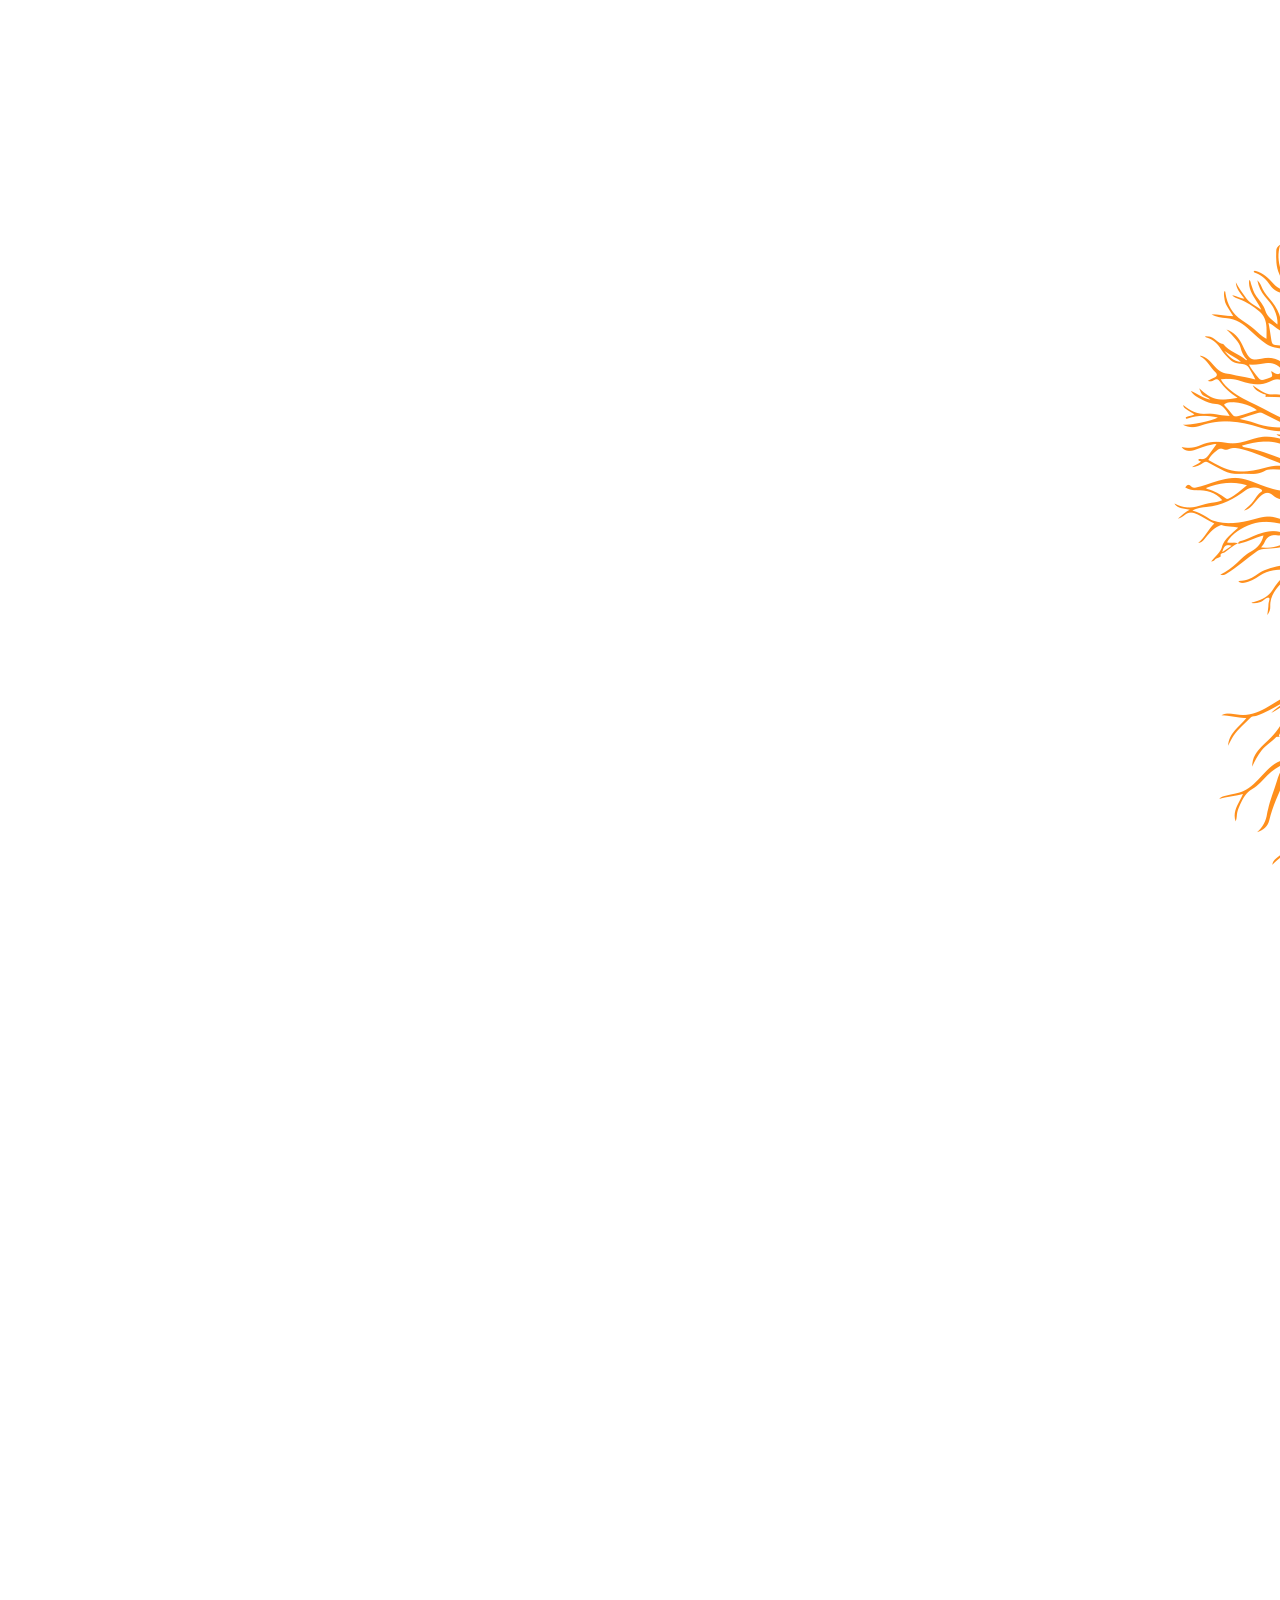
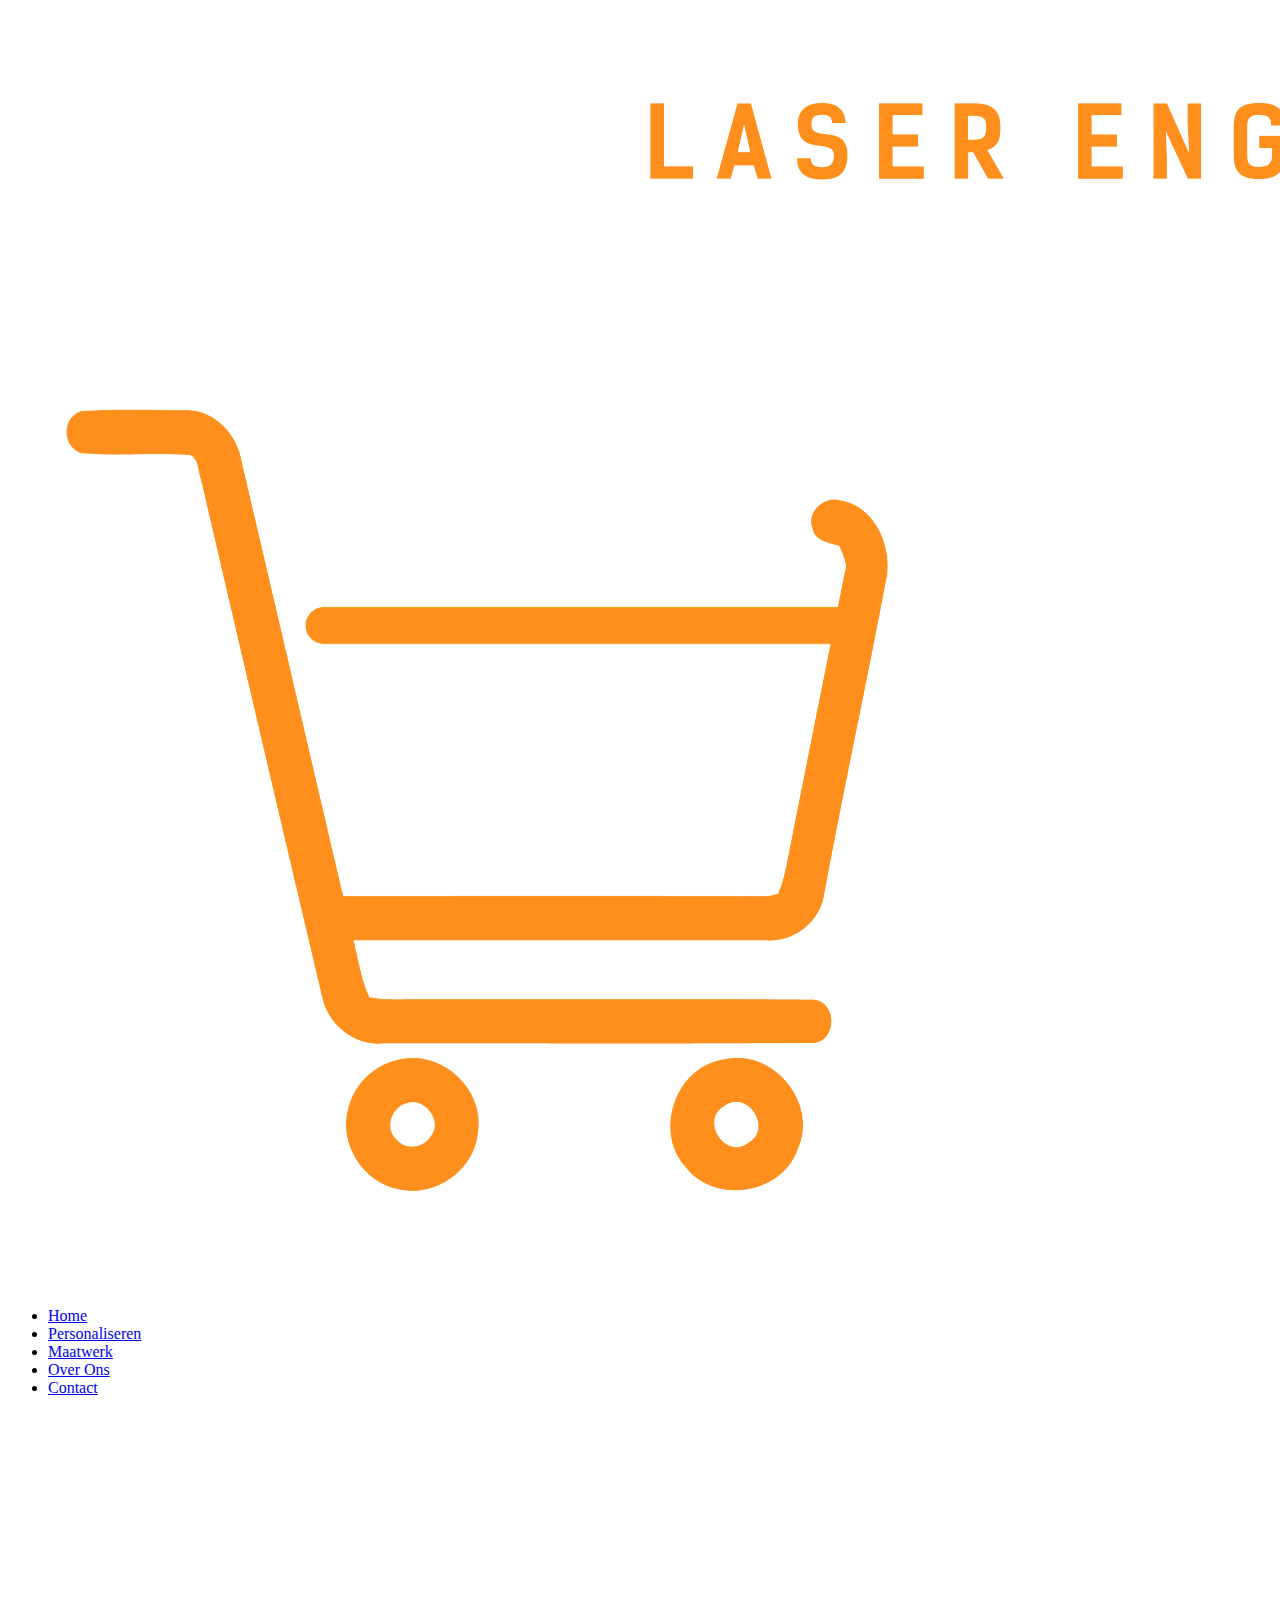
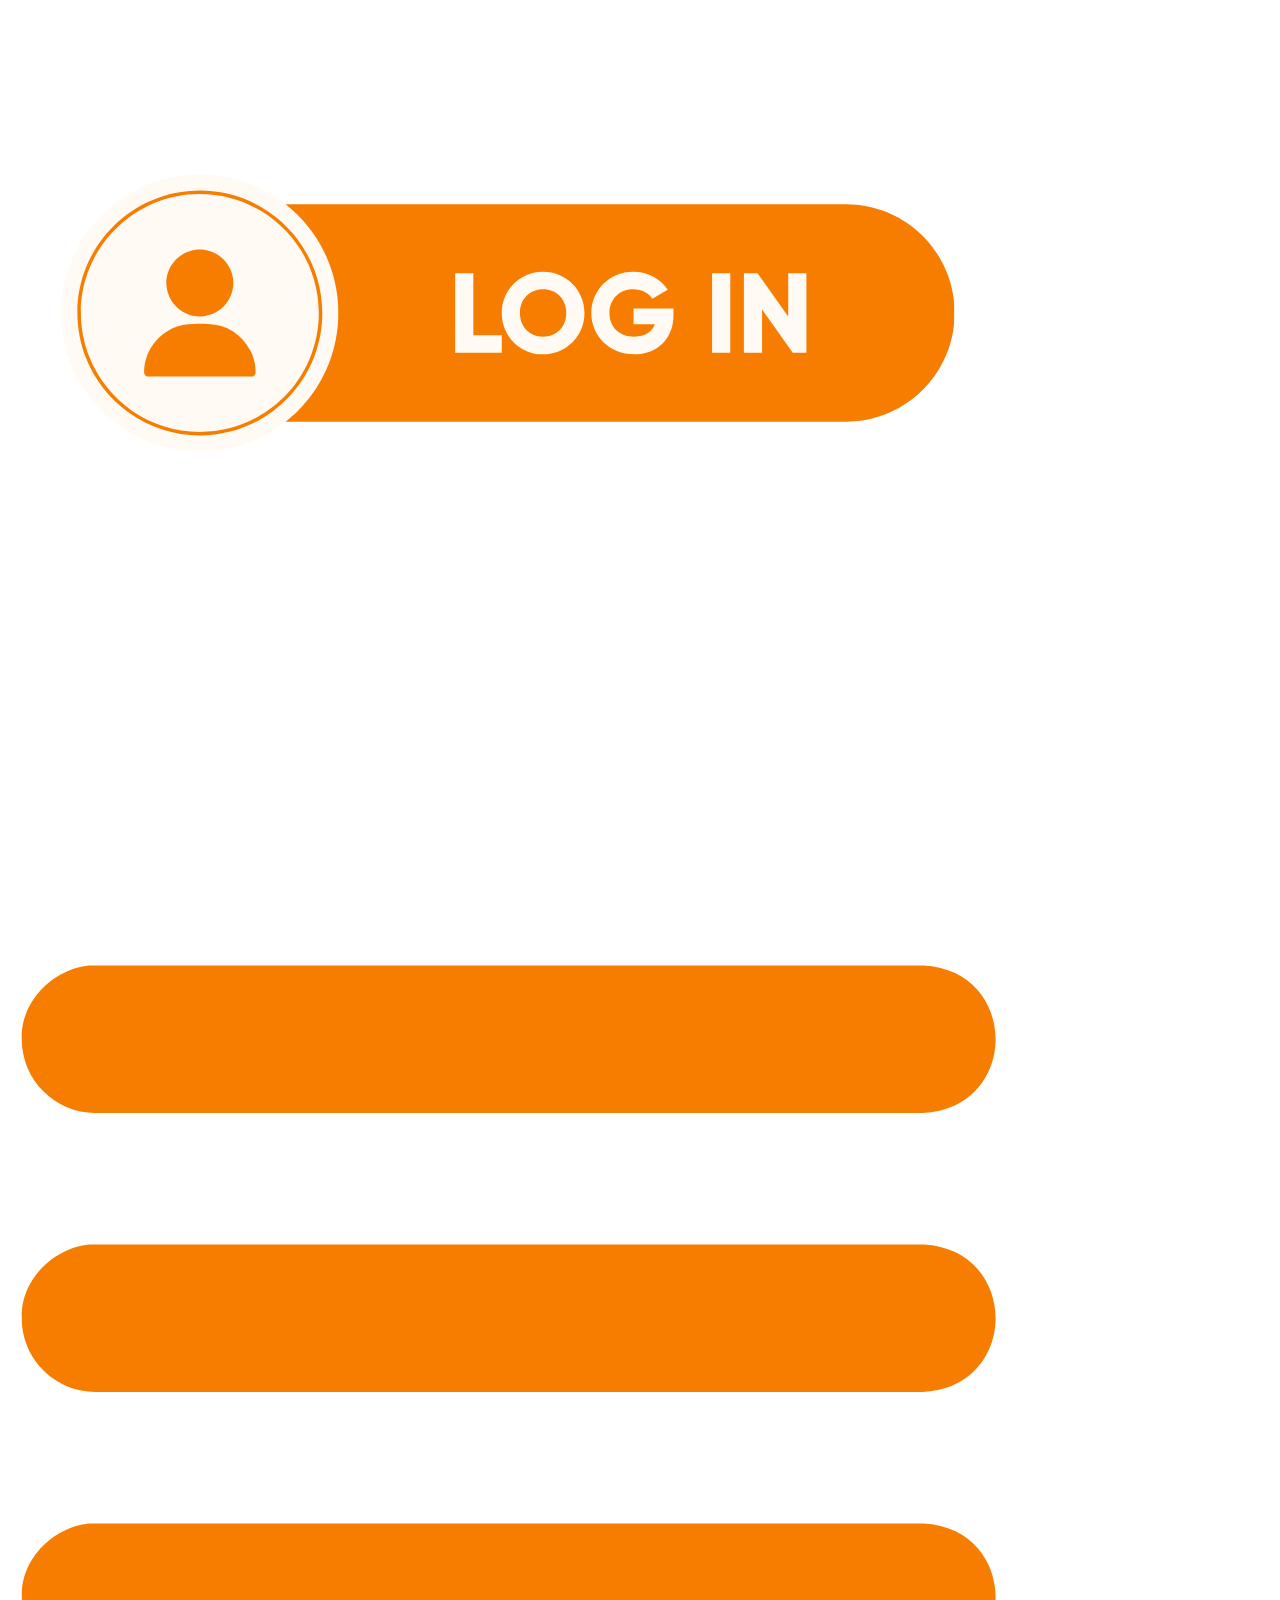
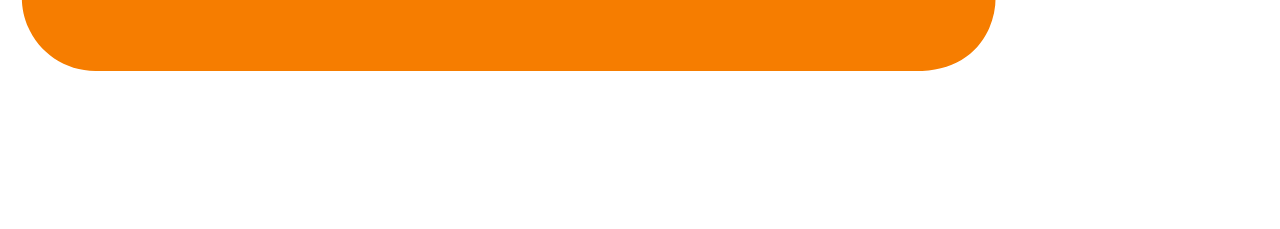
==== vaste-elementen/header.html @ 1d2c5bb5 "enkele aanpassingen" ====
<!DOCTYPE html>
<html lang="en">
<head>
    <meta charset="UTF-8">
    <meta name="viewport" content="width=device-width, initial-scale=1.0">
    <link rel="stylesheet" href="pers.css">
    <title>Personaliseren pagina</title>
</head>
<body>
    <header class="header">
        <a href="Homepage.html" ><img class="logo" src="/site-pimpel/Images/logo's/Website logo-files/customcolor/full/customcolor_logo_transparent_background.png" alt="Logo Pimpel">
        </a>

        <div class="winkelkarretje">
            <a href="https://www.pimpelboom.be/cart-page"><img class="winkelkarretje" src="/site-pimpel/Images/logo's/Ontwerp zonder titel.svg" alt="winkelkarretje"></a>
        </div>

        <div class="navigation">
            <nav>
                <ul class="nav">
                    <li class="nav-element"><a href="Homepage.html">Home</a></li>

                    <li class="nav-element"><a href="https://www.pimpelboom.be/personaliseren-en-graveren">Personaliseren</a></li>

                    <!-- <li class="nav-element"><a href="https://www.pimpelboom.be/marketingproducten">Marketing artikelen</a></li> -->

                    <li class="nav-element"><a href="https://www.pimpelboom.be/maatwerk">Maatwerk</a></li>

                    <li class="nav-element"><a href="https://www.pimpelboom.be/over-ons">Over Ons</a></li>
                    <li class="nav-element"><a href="https://www.pimpelboom.be/contact">Contact</a></li>
                </ul>
            </nav>
        </div>

        <div class="login-desk">
            <a class="login" href="https://www.pimpelboom.be/account/my-account"><img href="https://www.pimpelboom.be/account/my-account" src="/site-pimpel/Images/login-button.svg" alt="" class="login-btn"></a>
        </div>

        <div class="responsive">
            <a href=""><img class="responsive-btn" src="/site-pimpel/Images/menu.svg" alt="Menu button"></a>
        </div>

    </header>
</body>
</html>
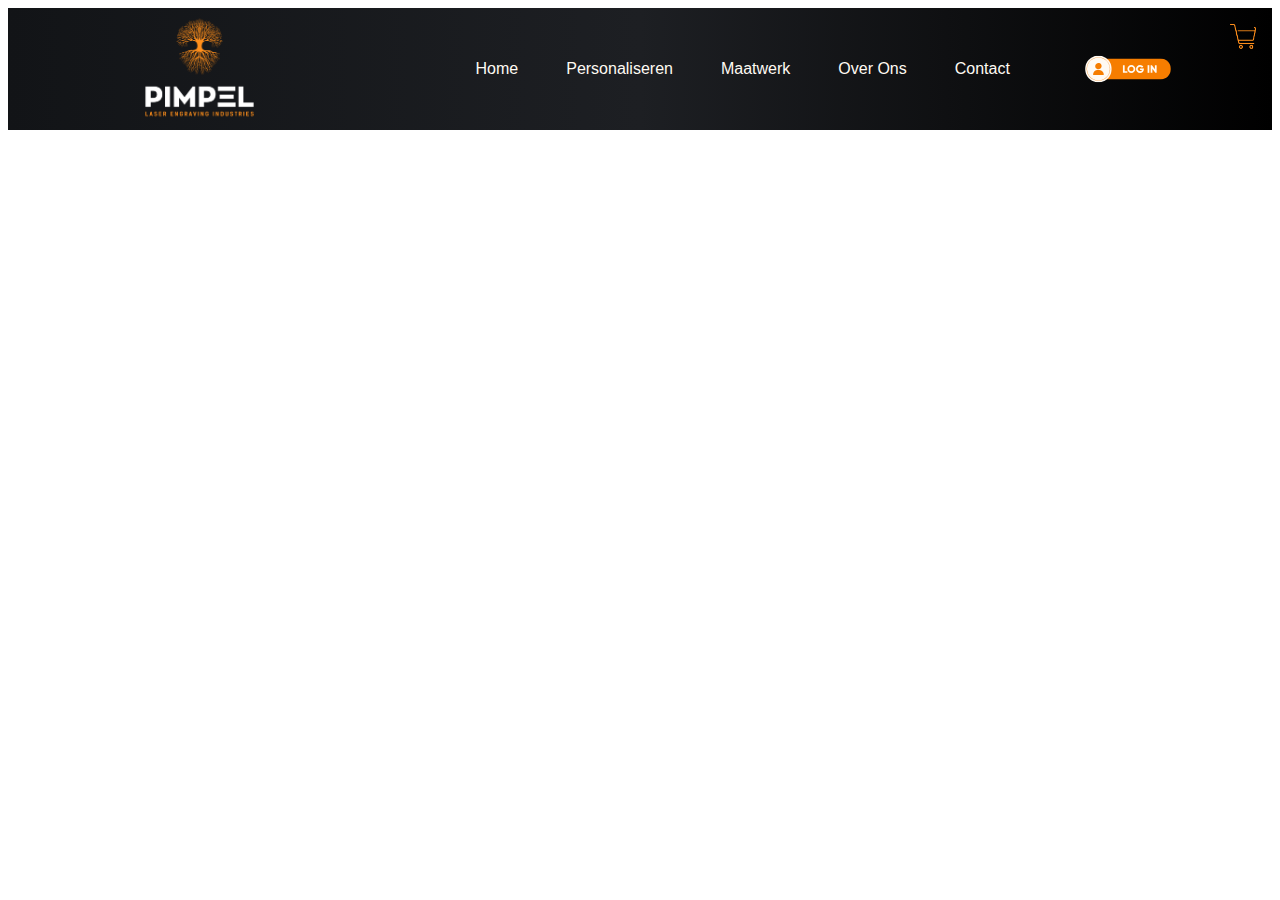
==== commit ba5c2e0d: "Finished personaliseren & started with over ons" ====
--- a/vaste-elementen/header.html
+++ b/vaste-elementen/header.html
@@ -3,7 +3,7 @@
 <head>
     <meta charset="UTF-8">
     <meta name="viewport" content="width=device-width, initial-scale=1.0">
-    <link rel="stylesheet" href="pers.css">
+    <link rel="stylesheet" href="header.css">
     <title>Personaliseren pagina</title>
 </head>
 <body>
--- a/vaste-elementen/header.css
+++ b/vaste-elementen/header.css
@@ -0,0 +1,116 @@
+html {
+    font-size: 16px;
+    font-family: Arial, Helvetica, sans-serif;
+    margin: 0;
+    box-sizing: border-box;
+}
+
+/* navigation */
+
+.header {
+    background-image: linear-gradient(to right,#121417, #1D1F23, black);
+    box-sizing: border-box;
+    display: flex;
+    align-items: center;
+    justify-content: space-between;
+
+}
+
+img.logo {
+    max-height: 110px;
+    padding: 0.25rem;
+    margin-left: 6rem;
+}
+
+div.login-desk {
+    margin-right: 6rem;
+}
+
+img.login-btn {
+    max-height: 6rem;
+    display: flex;
+    align-items: center;
+    align-content: center;
+    
+}
+
+img.winkelkarretje {
+    max-width: 2rem;
+    position: fixed;
+    top: 20px; 
+    right: 20px; 
+}
+
+ul.nav {
+    display: flex;
+    list-style-type:none;
+    gap: 3rem;
+}
+
+li.nav-element a {
+    text-decoration: none;
+    color: #FFFAF3;
+}
+
+li.nav-element a:hover {
+    color: #FD8F1B;
+}
+
+li.nav-element a:active {
+    color: #FD8F1B;
+}
+
+div.responsive {
+    max-height: 6rem;
+    align-items: center;
+    max-height: 2rem;
+    margin-right: 5rem;
+    display: none;
+}
+
+
+
+
+
+
+
+
+
+
+
+/* responsive design / media query's of header */
+
+@media only screen and (max-width: 1100px) {
+    .header {
+        align-items: center;
+        justify-content: center;
+    }
+
+    img.logo {
+        margin-left: 0;
+    }
+
+    div.login-desk {
+        display: none;
+    }
+
+    div.responsive {
+        display: block;
+        position: fixed;
+        top: 20px; 
+        right: -50px;
+    }
+
+    img.responsive-btn {
+        max-width: 2.5rem;
+        /* margin-left: auto; */
+    }
+
+    img.winkelkarretje {
+        display: none;
+    }
+
+    ul.nav {
+        display: none;
+    }
+}